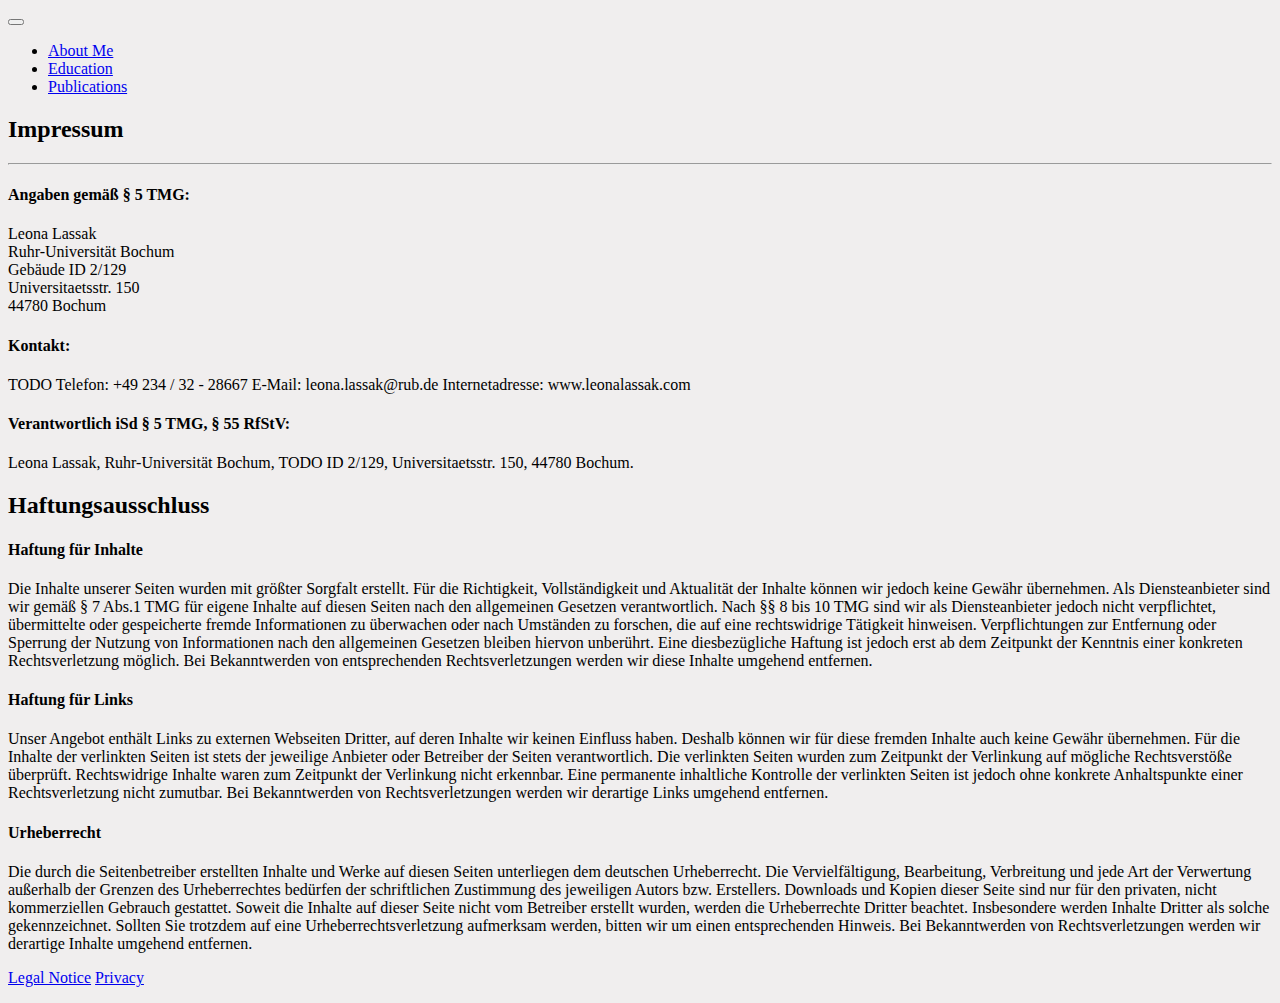
==== impressum.html @ bb304e31 "Add files via upload" ====
<!DOCTYPE html>
<html lang="en">
    
    <head>
        <meta charset="utf-8" />
        <meta name="viewport" content="width=device-width, initial-scale=1, shrink-to-fit=no" />
        <meta name="description" content="" />
        <meta name="author" content="" />
        <title>Leona Lassak | Legal Notice</title>
        <link rel="icon" type="image/x-icon" href="assets/favicon.ico" />
        <!-- Font Awesome icons (free version)
        <script src="https://use.fontawesome.com/releases/v6.1.0/js/all.js" crossorigin="anonymous"></script>-->
        <link href="assets/fontawesome/css/all.css" rel="stylesheet">
        <!-- Google fonts
        <link href="https://fonts.googleapis.com/css?family=Catamaran:100,200,300,400,500,600,700,800,900" rel="stylesheet" />
        <link href="https://fonts.googleapis.com/css?family=Lato:100,100i,300,300i,400,400i,700,700i,900,900i" rel="stylesheet" />-->
        <!-- Core theme CSS (includes Bootstrap)-->
        <link href="css/styles.css" rel="stylesheet" />
    </head>
    <style>
        header.masthead {
            padding-top: calc(2.5rem + 72px);
            padding-bottom: 2.5rem;
            background: linear-gradient(0deg, rgb(209, 194, 173) 0%, #800101 100%);
        }

        header.masthead .masthead-content .masthead-heading {
            font-size: 3rem;
        }
        header.masthead .masthead-content .masthead-subheading {
            font-size: 1.5rem;
            font-family: "helvetica-w01-light,helvetica-w02-light,sans-serif";
        }

        @media (min-width: 992px) {
            header.masthead {
            padding-top: calc(5rem + 55px);
            padding-bottom: 5rem;
            }
        }

        body{
            background-color: rgb(240, 238, 238);
        }

        .px-custom{
            padding-right: 6rem;
            padding-left: 6rem;
        }

        .background-image{
            background-image: url(assets/test.svg);
            
        }

        .pub-years {
            color: #800101;
        }
        
    </style>
    <body id="page-top">
        <!-- Header-->
        <!-- Navigation-->
        <nav class="navbar navbar-expand-lg navbar-dark navbar-custom sticky-top">
            <div class="container px-5">
                <!--a class="navbar-brand" href="#page-top">Start Bootstrap</a>-->
                <button class="navbar-toggler" type="button" data-bs-toggle="collapse" data-bs-target="#navbarResponsive" aria-controls="navbarResponsive" aria-expanded="false" aria-label="Toggle navigation"><span class="navbar-toggler-icon"></span></button>
                <div class="collapse navbar-collapse justify-content-center" id="navbarResponsive">
                    <ul class="navbar-nav">
                        <li class="nav-item"><a class="nav-link" href="./index.html#welcome">About Me</a></li>
                        <li class="nav-item"><a class="nav-link" href="./index.html##education">Education</a></li>
                        <li class="nav-item"><a class="nav-link" href="./index.html##publications">Publications</a></li>
                    </ul>
                </div>
            </div>
        </nav>
        <!-- Welcome Text-->
        <section id="welcome" class="background-image" >
            <div class="container px-5" ">
                <div class="row gx-5 align-items-center">
                    <div class="col-lg-12">
                        <div class="p-5">
                            <h2 class="display-4">Impressum</h2>
                            <hr>
                            <p>
                                <h4>Angaben gemäß § 5 TMG:</h4>
                                Leona Lassak <br>
                                Ruhr-Universität Bochum <br>
                                Gebäude ID 2/129 <br>
                                Universitaetsstr. 150 <br>
                                44780 Bochum
                            </p>
                            <p>
                                <h4>Kontakt:</h4>
                                TODO Telefon: +49 234 / 32 - 28667
                                E-Mail: leona.lassak@rub.de
                                Internetadresse: www.leonalassak.com
                            </p>
                            <p>
                                <h4>Verantwortlich iSd § 5 TMG, § 55 RfStV:</h4>
                                Leona Lassak, Ruhr-Universität Bochum, TODO ID 2/129, Universitaetsstr. 150, 44780 Bochum.
                            </p>
                            <h2 class="display-6 pt-5">Haftungsausschluss</h2>
                            <p>
                                <h4>Haftung für Inhalte</h4>
                                Die Inhalte unserer Seiten wurden mit größter Sorgfalt erstellt. Für die Richtigkeit, Vollständigkeit und Aktualität der Inhalte können wir jedoch keine Gewähr übernehmen. Als Diensteanbieter sind wir gemäß § 7 Abs.1 TMG für eigene Inhalte auf diesen Seiten nach den allgemeinen Gesetzen verantwortlich. Nach §§ 8 bis 10 TMG sind wir als Diensteanbieter jedoch nicht verpflichtet, übermittelte oder gespeicherte fremde Informationen zu überwachen oder nach Umständen zu forschen, die auf eine rechtswidrige Tätigkeit hinweisen. Verpflichtungen zur Entfernung oder Sperrung der Nutzung von Informationen nach den allgemeinen Gesetzen bleiben hiervon unberührt. Eine diesbezügliche Haftung ist jedoch erst ab dem Zeitpunkt der Kenntnis einer konkreten Rechtsverletzung möglich. Bei Bekanntwerden von entsprechenden Rechtsverletzungen werden wir diese Inhalte umgehend entfernen. 
                            </p>
                            <p>
                                <h4>Haftung für Links</h4>
                                Unser Angebot enthält Links zu externen Webseiten Dritter, auf deren Inhalte wir keinen Einfluss haben. Deshalb können wir für diese fremden Inhalte auch keine Gewähr übernehmen. Für die Inhalte der verlinkten Seiten ist stets der jeweilige Anbieter oder Betreiber der Seiten verantwortlich. Die verlinkten Seiten wurden zum Zeitpunkt der Verlinkung auf mögliche Rechtsverstöße überprüft. Rechtswidrige Inhalte waren zum Zeitpunkt der Verlinkung nicht erkennbar. Eine permanente inhaltliche Kontrolle der verlinkten Seiten ist jedoch ohne konkrete Anhaltspunkte einer Rechtsverletzung nicht zumutbar. Bei Bekanntwerden von Rechtsverletzungen werden wir derartige Links umgehend entfernen.
                            </p>
                            <p>
                                <h4>Urheberrecht</h4>
                                Die durch die Seitenbetreiber erstellten Inhalte und Werke auf diesen Seiten unterliegen dem deutschen Urheberrecht. Die Vervielfältigung, Bearbeitung, Verbreitung und jede Art der Verwertung außerhalb der Grenzen des Urheberrechtes bedürfen der schriftlichen Zustimmung des jeweiligen Autors bzw. Erstellers. Downloads und Kopien dieser Seite sind nur für den privaten, nicht kommerziellen Gebrauch gestattet. Soweit die Inhalte auf dieser Seite nicht vom Betreiber erstellt wurden, werden die Urheberrechte Dritter beachtet. Insbesondere werden Inhalte Dritter als solche gekennzeichnet. Sollten Sie trotzdem auf eine Urheberrechtsverletzung aufmerksam werden, bitten wir um einen entsprechenden Hinweis. Bei Bekanntwerden von Rechtsverletzungen werden wir derartige Inhalte umgehend entfernen.
                            </p>
                        </div>
                    </div>
                </div>
            </div>
        </section>
        <!-- Footer-->
        <footer class="py-5 bg-black">
            <div class="container px-5">
                <p class="m-0 text-end text-white small">
                    <a href="./impressum.html" class="px-2">Legal Notice</a>
                    <a href="./privacy.html" class="px-2">Privacy</a></p>
            </div>
            
        </footer>
        <!-- Bootstrap core JS-->
        <script src="https://cdn.jsdelivr.net/npm/bootstrap@5.1.3/dist/js/bootstrap.bundle.min.js"></script>
        <!-- Core theme JS-->
        <script src="js/scripts.js"></script>
    </body>
</html>
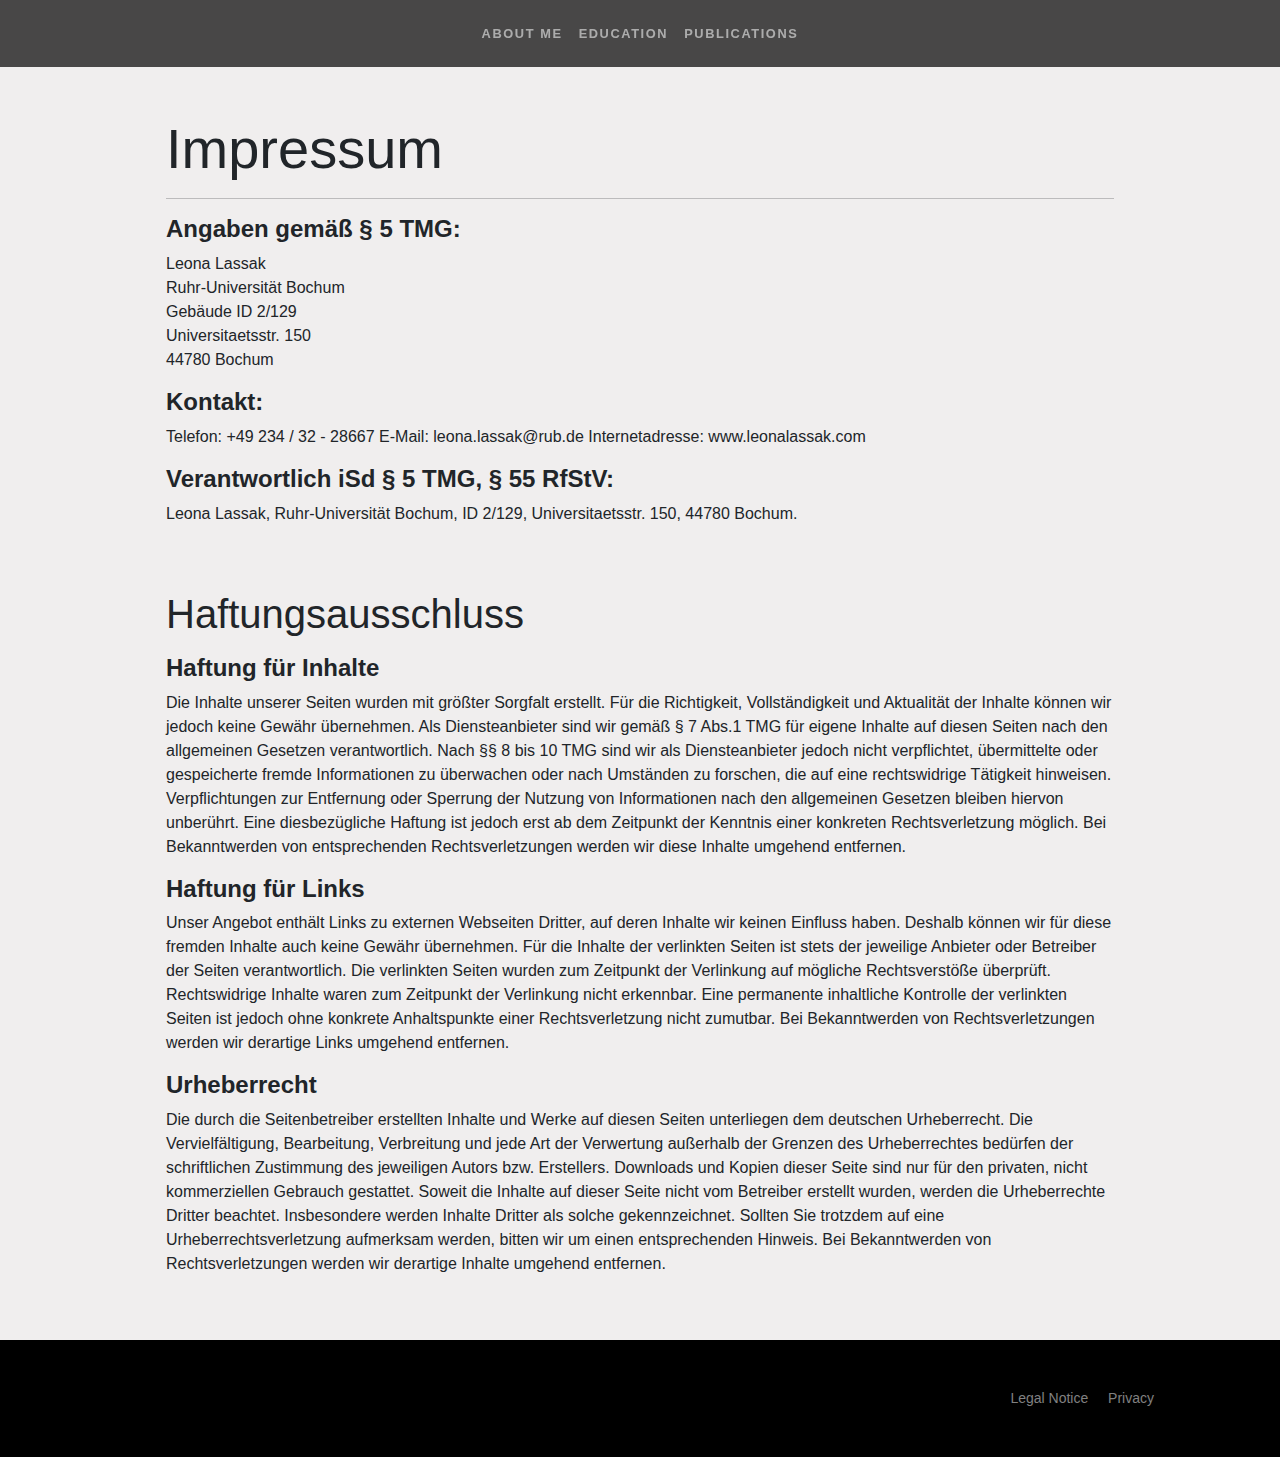
==== commit 45ff5533: "Add files via upload" ====
--- a/impressum.html
+++ b/impressum.html
@@ -92,13 +92,13 @@
                             </p>
                             <p>
                                 <h4>Kontakt:</h4>
-                                TODO Telefon: +49 234 / 32 - 28667
+                                Telefon: +49 234 / 32 - 28667
                                 E-Mail: leona.lassak@rub.de
                                 Internetadresse: www.leonalassak.com
                             </p>
                             <p>
                                 <h4>Verantwortlich iSd § 5 TMG, § 55 RfStV:</h4>
-                                Leona Lassak, Ruhr-Universität Bochum, TODO ID 2/129, Universitaetsstr. 150, 44780 Bochum.
+                                Leona Lassak, Ruhr-Universität Bochum, ID 2/129, Universitaetsstr. 150, 44780 Bochum.
                             </p>
                             <h2 class="display-6 pt-5">Haftungsausschluss</h2>
                             <p>
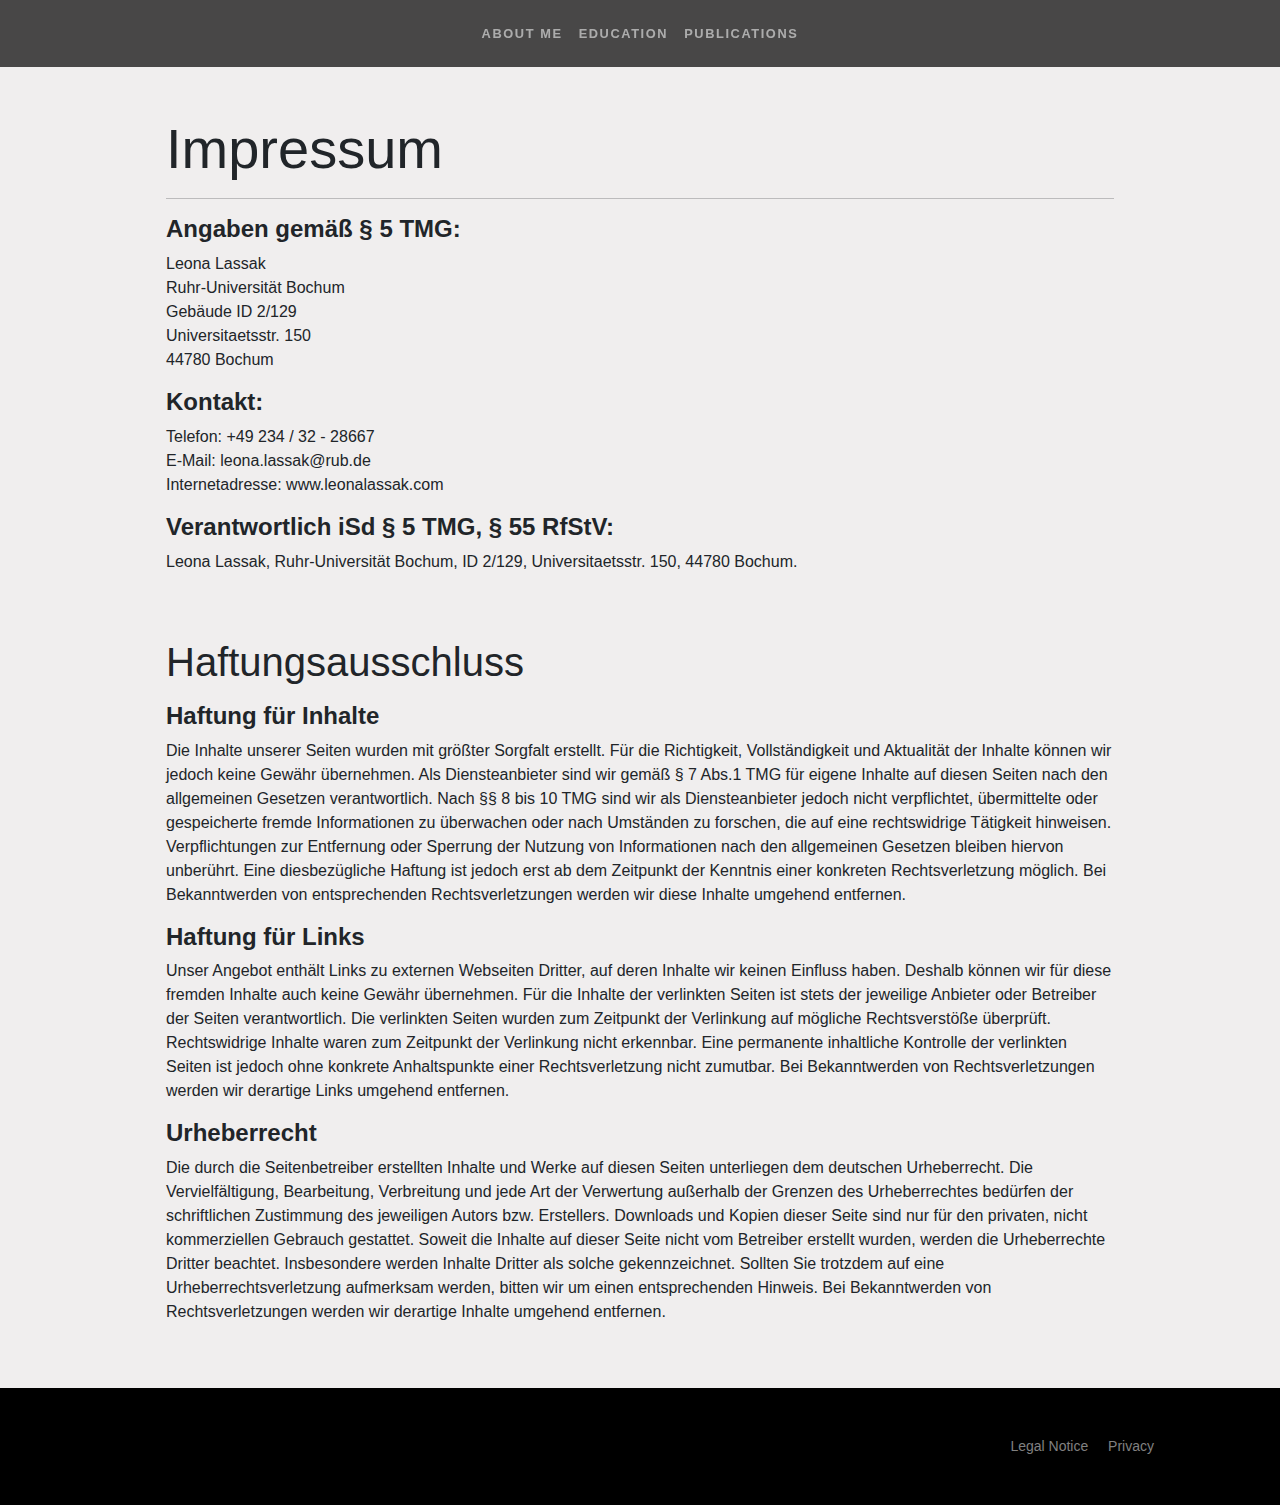
==== commit 474953c7: "Add files via upload" ====
--- a/impressum.html
+++ b/impressum.html
@@ -92,8 +92,8 @@
                             </p>
                             <p>
                                 <h4>Kontakt:</h4>
-                                Telefon: +49 234 / 32 - 28667
-                                E-Mail: leona.lassak@rub.de
+                                Telefon: +49 234 / 32 - 28667<br>
+                                E-Mail: leona.lassak@rub.de<br>
                                 Internetadresse: www.leonalassak.com
                             </p>
                             <p>
